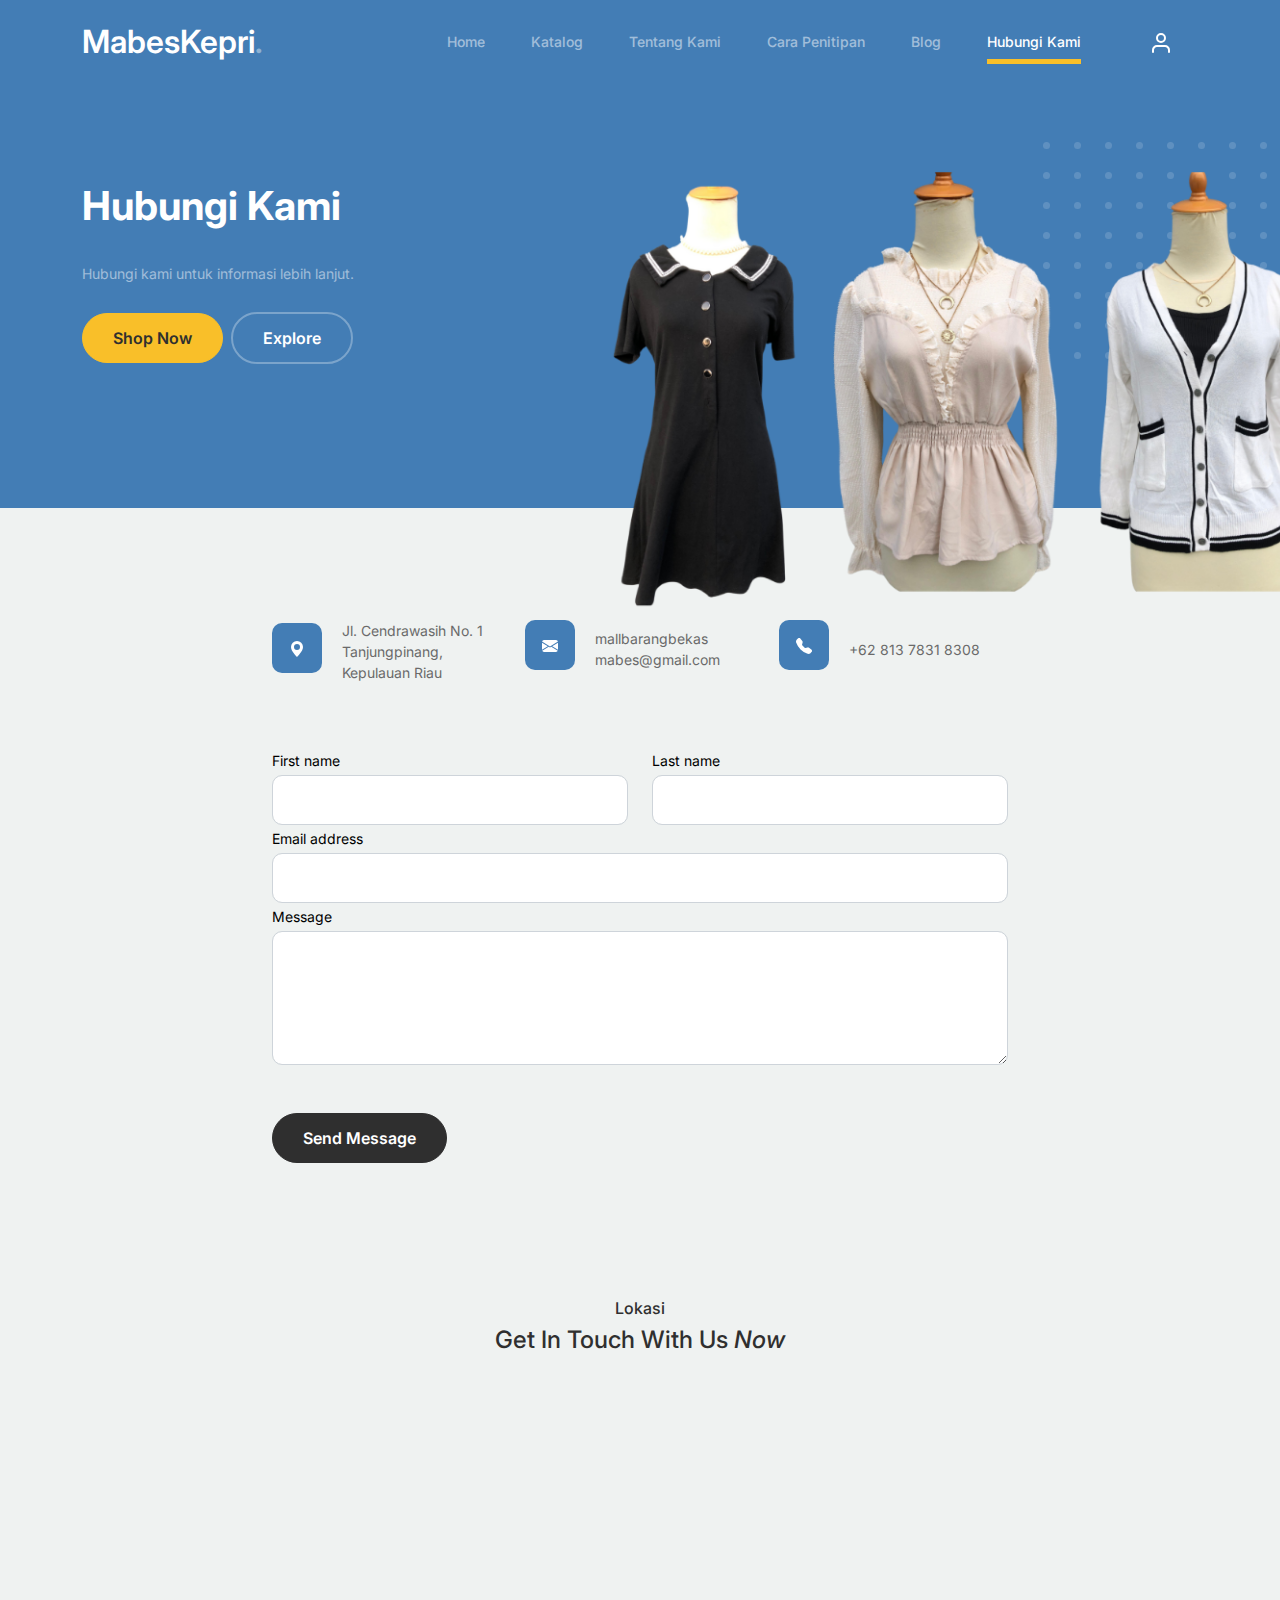
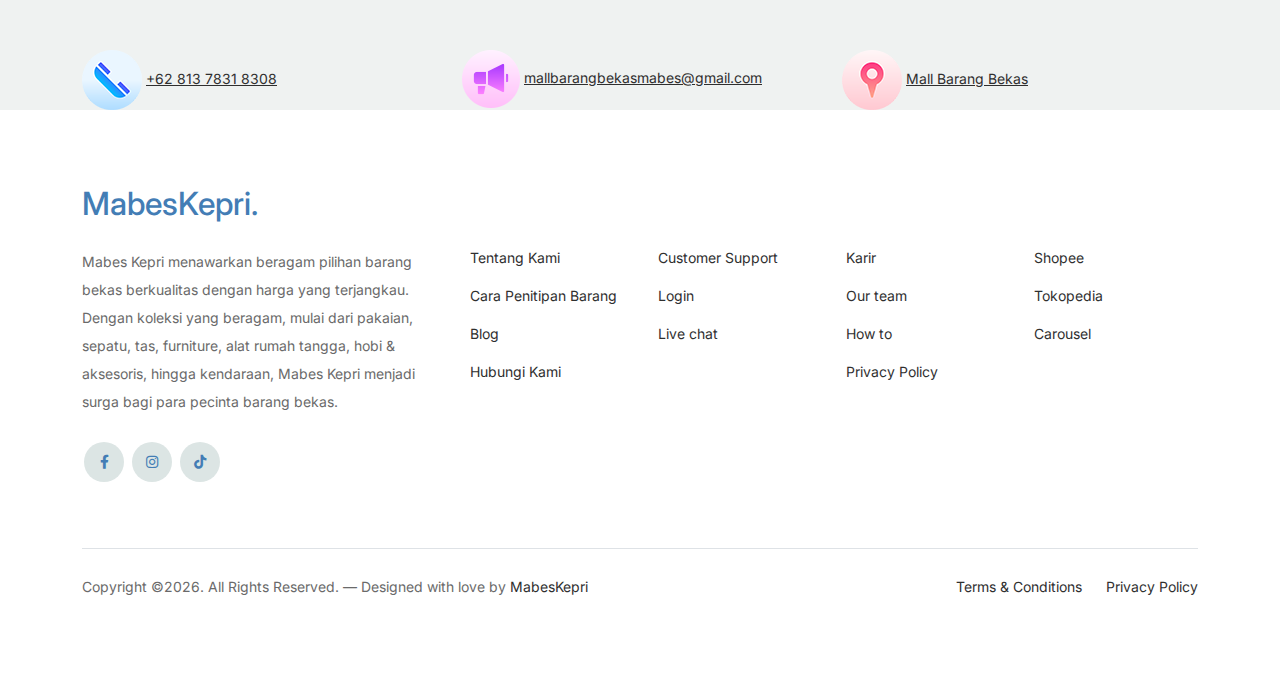
==== contact.html @ 5e80ec47 "Add files via upload" ====
<!-- /*
* Bootstrap 5
* Template Name: Furni
* Template Author: Untree.co
* Template URI: https://untree.co/
* License: https://creativecommons.org/licenses/by/3.0/
*/ -->
<!doctype html>
<html lang="en">
<head>
  <meta charset="utf-8">
  <meta name="viewport" content="width=device-width, initial-scale=1, shrink-to-fit=no">
  <meta name="author" content="Untree.co">
  <link rel="shortcut icon" href="favicon1.png">

  <meta name="description" content="" />
  <meta name="keywords" content="bootstrap, bootstrap4" />

		<!-- Bootstrap CSS -->
		<link href="css/bootstrap.min.css" rel="stylesheet">
		<link href="https://cdnjs.cloudflare.com/ajax/libs/font-awesome/6.0.0-beta3/css/all.min.css" rel="stylesheet">
		<link href="css/tiny-slider.css" rel="stylesheet">
		<link href="css/style.css" rel="stylesheet">
		<title>Hubungi Kami - Thrift Mall Barang Bekas Tanjungpinang. </title>
	</head>

	<body>

		<!-- Start Header/Navigation -->
		<nav class="custom-navbar navbar navbar navbar-expand-md navbar-dark bg-dark" arial-label="Furni navigation bar">

			<div class="container">
				<a class="navbar-brand" href="index.html">MabesKepri<span>.</span></a>

				<button class="navbar-toggler" type="button" data-bs-toggle="collapse" data-bs-target="#navbarsFurni" aria-controls="navbarsFurni" aria-expanded="false" aria-label="Toggle navigation">
					<span class="navbar-toggler-icon"></span>
				</button>

				<div class="collapse navbar-collapse" id="navbarsFurni">
					<ul class="custom-navbar-nav navbar-nav ms-auto mb-2 mb-md-0">
						<li class="nav-item">
							<a class="nav-link" href="index.html">Home</a>
						</li>
						<li><a class="nav-link" href="shop.html">Katalog</a></li>
						<li><a class="nav-link" href="tentangkami.html">Tentang Kami</a></li>
						<li><a class="nav-link" href="carapenitipan.html">Cara Penitipan</a></li>
						<li><a class="nav-link" href="blog-mabes.html">Blog</a></li>
						<li class="active"><a class="nav-link" href="contact.html">Hubungi Kami</a></li>
					</ul>

					<ul class="custom-navbar-cta navbar-nav mb-2 mb-md-0 ms-5">
						<li><a class="nav-link" href="#"><img src="images/user.svg"></a></li>
					</ul>
				</div>
			</div>
				
		</nav>
		<!-- End Header/Navigation -->

		<!-- Start Hero Section -->
			<div class="hero">
				<div class="container">
					<div class="row justify-content-between">
						<div class="col-lg-5">
							<div class="intro-excerpt">
								<h1>Hubungi Kami</h1>
								<p class="mb-4">Hubungi kami untuk informasi lebih lanjut.</p>
								<p><a href="https://www.facebook.com/profile.php?id=100088064366582" target="_blank" class="btn btn-secondary me-2">Shop Now</a><a href="https://www.facebook.com/profile.php?id=100088064366582" target="_blank" class="btn btn-white-outline">Explore</a></p>
							</div>
						</div>
						<div class="col-lg-7">
							<div class="hero-img-wrap">
								<img src="images/header_1.png" class="img-fluid">
							</div>
						</div>
					</div>
				</div>
			</div>
		<!-- End Hero Section -->

		
		<!-- Start Contact Form -->
		<div class="untree_co-section">
      <div class="container">

        <div class="block">
          <div class="row justify-content-center">


            <div class="col-md-8 col-lg-8 pb-4">


              <div class="row mb-5">
                <div class="col-lg-4">
                  <div  class="service no-shadow align-items-center link horizontal d-flex active" data-aos="fade-left" data-aos-delay="0">
                    <div class="service-icon color-1 mb-4">
                      <svg xmlns="http://www.w3.org/2000/svg" width="16" height="16" fill="currentColor" class="bi bi-geo-alt-fill" viewBox="0 0 16 16">
                        <path d="M8 16s6-5.686 6-10A6 6 0 0 0 2 6c0 4.314 6 10 6 10zm0-7a3 3 0 1 1 0-6 3 3 0 0 1 0 6z"/>
                      </svg>
                    </div> <!-- /.icon -->
                    <div class="service-contents">
                      <p>Jl. Cendrawasih No. 1 Tanjungpinang, Kepulauan Riau</p>
                    </div> <!-- /.service-contents-->
                  </div> <!-- /.service -->
                </div>

                <div class="col-lg-4">
                  <div  class="service no-shadow align-items-center link horizontal d-flex active" data-aos="fade-left" data-aos-delay="0">
                    <div class="service-icon color-1 mb-4">
                      <svg xmlns="http://www.w3.org/2000/svg" width="16" height="16" fill="currentColor" class="bi bi-envelope-fill" viewBox="0 0 16 16">
                        <path d="M.05 3.555A2 2 0 0 1 2 2h12a2 2 0 0 1 1.95 1.555L8 8.414.05 3.555zM0 4.697v7.104l5.803-3.558L0 4.697zM6.761 8.83l-6.57 4.027A2 2 0 0 0 2 14h12a2 2 0 0 0 1.808-1.144l-6.57-4.027L8 9.586l-1.239-.757zm3.436-.586L16 11.801V4.697l-5.803 3.546z"/>
                      </svg>
                    </div> <!-- /.icon -->
                    <div class="service-contents">
						<p>mallbarangbekas mabes@gmail.com</p>
                    </div> <!-- /.service-contents-->
                  </div> <!-- /.service -->
                </div>

                <div class="col-lg-4">
                  <div  class="service no-shadow align-items-center link horizontal d-flex active" data-aos="fade-left" data-aos-delay="0">
                    <div class="service-icon color-1 mb-4">
                      <svg xmlns="http://www.w3.org/2000/svg" width="16" height="16" fill="currentColor" class="bi bi-telephone-fill" viewBox="0 0 16 16">
                        <path fill-rule="evenodd" d="M1.885.511a1.745 1.745 0 0 1 2.61.163L6.29 2.98c.329.423.445.974.315 1.494l-.547 2.19a.678.678 0 0 0 .178.643l2.457 2.457a.678.678 0 0 0 .644.178l2.189-.547a1.745 1.745 0 0 1 1.494.315l2.306 1.794c.829.645.905 1.87.163 2.611l-1.034 1.034c-.74.74-1.846 1.065-2.877.702a18.634 18.634 0 0 1-7.01-4.42 18.634 18.634 0 0 1-4.42-7.009c-.362-1.03-.037-2.137.703-2.877L1.885.511z"/>
                      </svg>
                    </div> <!-- /.icon -->
                    <div class="service-contents">
                      <p>+62 813 7831 8308</p>
                    </div> <!-- /.service-contents-->
                  </div> <!-- /.service -->
                </div>
              </div>

              <form>
                <div class="row">
                  <div class="col-6">
                    <div class="form-group">
                      <label class="text-black" for="fname">First name</label>
                      <input type="text" class="form-control" id="fname">
                    </div>
                  </div>
                  <div class="col-6">
                    <div class="form-group">
                      <label class="text-black" for="lname">Last name</label>
                      <input type="text" class="form-control" id="lname">
                    </div>
                  </div>
                </div>
                <div class="form-group">
                  <label class="text-black" for="email">Email address</label>
                  <input type="email" class="form-control" id="email">
                </div>

                <div class="form-group mb-5">
                  <label class="text-black" for="message">Message</label>
                  <textarea name="" class="form-control" id="message" cols="30" rows="5"></textarea>
                </div>

                <button type="submit" class="btn btn-primary-hover-outline">Send Message</button>
              </form>

            </div>

          </div>

        </div>

      </div>


    </div>
  </div>

  <!-- End Contact Form -->

  <!-- Lokasi dan Maps Mabes -->
  <div id="contact" class="contact-us section">
	<div class="container">
	  <div class="row">
		<div class="col-lg-6 offset-lg-3 mx-auto text-center">
		  <div class="section-heading wow fadeIn" data-wow-duration="1s" data-wow-delay="0.5s">
			<h6 class="section-title">Lokasi</h6>
			<h4 class="section-title">Get In Touch With Us <em>Now</em></h4>
			<div class="line-dec"></div>
		  </div>
		</div>
		<div class="col-lg-12 wow fadeInUp" data-wow-duration="0.5s" data-wow-delay="0.25s">
		  <form id="contact" action="" method="post">
			<div class="row">
			  <div class="col-lg-12">
				<div class="contact-dec">
				  <img src="assets/img/contact-dec.png" alt="">
				</div>
			  </div>
			  <div class="col-lg-12">
				<div id="map">
					<iframe src="https://www.google.com/maps/embed?pb=!1m18!1m12!1m3!1d3989.3403338136027!2d104.485261!3d0.8868971000000001!2m3!1f0!2f0!3f0!3m2!1i1024!2i768!4f13.1!3m3!1m2!1s0x31d96d412ec97189%3A0x77d1cda90763cf6e!2sMall%20Barang%20Bekas%20Tanjungpinang!5e0!3m2!1sid!2sid!4v1688379117835!5m2!1sid!2sid" width="100%" height="250px" style="border:0;" allowfullscreen="" loading="lazy" referrerpolicy="no-referrer-when-downgrade"></iframe>
				</div>
			  </div>
			  <div class="col-lg-12">
				<div class="fill-form">
				  <div class="row">
					<div class="col-lg-4">
					  <div class="info-post">
						<div class="icon">
						  <img src="images/phone-icon.png" alt="">
						  <a href="https://api.whatsapp.com/send/?phone=6281378318308&text&type=phone_number&app_absent=0">+62 813 7831 8308</a>
						</div>
					  </div>
					</div>
					<div class="col-lg-4">
					  <div class="info-post">
						<div class="icon">
						  <img src="images/email-icon.png" alt="">
						  <a href="https://mailto:mallbarangbekasmabes@gmail.com/" style="font-size: 14px">mallbarangbekasmabes@gmail.com</a>
						</div>
					  </div>
					</div>
					<div class="col-lg-4">
					  <div class="info-post">
						<div class="icon">
						  <img src="images/location-icon.png" alt="">
						  <a href="https://goo.gl/maps/uCCm1bQEi2ZcomWW7">Mall Barang Bekas</a>
						</div>
					  </div>
					</div>
					</div>
				  </div>
				</div>
			  </div>
			</form>
		  </div>
		</div>
	  </div>
  </div>
  <!-- End of Lokasi -->

		

		<!-- Start Footer Section -->
		<footer class="footer-section">
			<div class="container relative">

				<div class="row g-5 mb-5">
					<div class="col-lg-4">
						<div class="mb-4 footer-logo-wrap"><a href="#" class="footer-logo">MabesKepri<span>.</span></a></div>
						<p class="mb-4">Mabes Kepri menawarkan beragam pilihan barang bekas berkualitas dengan harga yang terjangkau. Dengan koleksi yang beragam, mulai dari pakaian, sepatu, tas, furniture, alat rumah tangga, hobi & aksesoris, hingga kendaraan, Mabes Kepri menjadi surga bagi para pecinta barang bekas.</p>

						<ul class="list-unstyled custom-social">
							<li><a href="https://www.facebook.com/p/MabesKepri-100089088236366/"><span class="fa fa-brands fa-facebook-f"></span></a></li>
							<li><a href="https://www.instagram.com/mabeskepri"><span class="fa fa-brands fa-instagram"></span></a></li>
							<li><a href="https://www.tiktok.com/@mabeskepri"><span class="fa fa-brands fa-tiktok"></span></a></li>
						</ul>
					</div>

					<div class="col-lg-8">
						<div class="row links-wrap">
							<div class="col-6 col-sm-6 col-md-3">
								<ul class="list-unstyled">
									<li><a href="#">Tentang Kami</a></li>
									<li><a href="#">Cara Penitipan Barang</a></li>
									<li><a href="#">Blog</a></li>
									<li><a href="#">Hubungi Kami</a></li>
								</ul>
							</div>

							<div class="col-6 col-sm-6 col-md-3">
								<ul class="list-unstyled">
									<li><a href="https://wa.me/6281378318308">Customer Support</a></li>
									<li><a href="https://mabeskepri.com/login">Login</a></li>
									<li><a href="https://wa.me/6281378318308">Live chat</a></li>
								</ul>
							</div>

							<div class="col-6 col-sm-6 col-md-3">
								<ul class="list-unstyled">
									<li><a href="#">Karir</a></li>
									<li><a href="#">Our team</a></li>
									<li><a href="#">How to</a></li>
									<li><a href="#">Privacy Policy</a></li>
								</ul>
							</div>

							<div class="col-6 col-sm-6 col-md-3">
								<ul class="list-unstyled">
									<li><a href="https://shopee.co.id/mabesmallbarangbekas">Shopee</a></li>
									<li><a href="https://www.tokopedia.com/mabeskepri?source=universe&st=product">Tokopedia</a></li>
									<li><a href="https://id.carousell.com/u/mstore_9/">Carousel</a></li>
								</ul>
							</div>
						</div>
					</div>

				</div>

				<div class="border-top copyright">
					<div class="row pt-4">
						<div class="col-lg-6">
							<p class="mb-2 text-center text-lg-start">Copyright &copy;<script>document.write(new Date().getFullYear());</script>. All Rights Reserved. &mdash; Designed with love by <a href="https://mabeskepri.com">MabesKepri</a>  <!-- License information: https://untree.co/license/ -->
            </p>
						</div>

						<div class="col-lg-6 text-center text-lg-end">
							<ul class="list-unstyled d-inline-flex ms-auto">
								<li class="me-4"><a href="#">Terms &amp; Conditions</a></li>
								<li><a href="#">Privacy Policy</a></li>
							</ul>
						</div>

					</div>
				</div>

			</div>
		</footer>
		<!-- End Footer Section -->	


		<script src="js/bootstrap.bundle.min.js"></script>
		<script src="js/tiny-slider.js"></script>
		<script src="js/custom.js"></script>
	</body>

</html>
---- css/tiny-slider.css ----
.tns-outer{padding:0 !important}.tns-outer [hidden]{display:none !important}.tns-outer [aria-controls],.tns-outer [data-action]{cursor:pointer}.tns-slider{-webkit-transition:all 0s;-moz-transition:all 0s;transition:all 0s}.tns-slider>.tns-item{-webkit-box-sizing:border-box;-moz-box-sizing:border-box;box-sizing:border-box}.tns-horizontal.tns-subpixel{white-space:nowrap}.tns-horizontal.tns-subpixel>.tns-item{display:inline-block;vertical-align:top;white-space:normal}.tns-horizontal.tns-no-subpixel:after{content:'';display:table;clear:both}.tns-horizontal.tns-no-subpixel>.tns-item{float:left}.tns-horizontal.tns-carousel.tns-no-subpixel>.tns-item{margin-right:-100%}.tns-no-calc{position:relative;left:0}.tns-gallery{position:relative;left:0;min-height:1px}.tns-gallery>.tns-item{position:absolute;left:-100%;-webkit-transition:transform 0s, opacity 0s;-moz-transition:transform 0s, opacity 0s;transition:transform 0s, opacity 0s}.tns-gallery>.tns-slide-active{position:relative;left:auto !important}.tns-gallery>.tns-moving{-webkit-transition:all 0.25s;-moz-transition:all 0.25s;transition:all 0.25s}.tns-autowidth{display:inline-block}.tns-lazy-img{-webkit-transition:opacity 0.6s;-moz-transition:opacity 0.6s;transition:opacity 0.6s;opacity:0.6}.tns-lazy-img.tns-complete{opacity:1}.tns-ah{-webkit-transition:height 0s;-moz-transition:height 0s;transition:height 0s}.tns-ovh{overflow:hidden}.tns-visually-hidden{position:absolute;left:-10000em}.tns-transparent{opacity:0;visibility:hidden}.tns-fadeIn{opacity:1;filter:alpha(opacity=100);z-index:0}.tns-normal,.tns-fadeOut{opacity:0;filter:alpha(opacity=0);z-index:-1}.tns-vpfix{white-space:nowrap}.tns-vpfix>div,.tns-vpfix>li{display:inline-block}.tns-t-subp2{margin:0 auto;width:310px;position:relative;height:10px;overflow:hidden}.tns-t-ct{width:2333.3333333%;width:-webkit-calc(100% * 70 / 3);width:-moz-calc(100% * 70 / 3);width:calc(100% * 70 / 3);position:absolute;right:0}.tns-t-ct:after{content:'';display:table;clear:both}.tns-t-ct>div{width:1.4285714%;width:-webkit-calc(100% / 70);width:-moz-calc(100% / 70);width:calc(100% / 70);height:10px;float:left}

/*# sourceMappingURL=sourcemaps/tiny-slider.css.map */
---- css/style.css ----
/*
* Template Name: UntreeStore
* Template Author: Untree.co
* Author URI: https://untree.co/
* License: https://creativecommons.org/licenses/by/3.0/
*/
@import url("https://fonts.googleapis.com/css2?family=Inter:wght@400;500;600;700;800&display=swap");
body {
  overflow-x: hidden;
  position: relative; }

body {
  font-family: "Inter", sans-serif;
  font-weight: 400;
  line-height: 28px;
  color: #6a6a6a;
  font-size: 14px;
  background-color: #eff2f1; }

a {
  text-decoration: none;
  -webkit-transition: .3s all ease;
  -o-transition: .3s all ease;
  transition: .3s all ease;
  color: #2f2f2f;
  text-decoration: underline; }
  a:hover {
    color: #2f2f2f;
    text-decoration: none; }
  a.more {
    font-weight: 600; }

.custom-navbar {
  background: #437db5 !important;
  padding-top: 20px;
  padding-bottom: 20px; }
  .custom-navbar .navbar-brand {
    font-size: 32px;
    font-weight: 600; }
    .custom-navbar .navbar-brand > span {
      opacity: .4; }
  .custom-navbar .navbar-toggler {
    border-color: transparent; }
    .custom-navbar .navbar-toggler:active, .custom-navbar .navbar-toggler:focus {
      -webkit-box-shadow: none;
      box-shadow: none;
      outline: none; }
  @media (min-width: 992px) {
    .custom-navbar .custom-navbar-nav li {
      margin-left: 15px;
      margin-right: 15px; } }
  .custom-navbar .custom-navbar-nav li a {
    font-weight: 500;
    color: #ffffff !important;
    opacity: .5;
    -webkit-transition: .3s all ease;
    -o-transition: .3s all ease;
    transition: .3s all ease;
    position: relative; }
    @media (min-width: 768px) {
      .custom-navbar .custom-navbar-nav li a:before {
        content: "";
        position: absolute;
        bottom: 0;
        left: 8px;
        right: 8px;
        background: #f9bf29;
        height: 5px;
        opacity: 1;
        visibility: visible;
        width: 0;
        -webkit-transition: .15s all ease-out;
        -o-transition: .15s all ease-out;
        transition: .15s all ease-out; } }
    .custom-navbar .custom-navbar-nav li a:hover {
      opacity: 1; }
      .custom-navbar .custom-navbar-nav li a:hover:before {
        width: calc(100% - 16px); }
  .custom-navbar .custom-navbar-nav li.active a {
    opacity: 1; }
    .custom-navbar .custom-navbar-nav li.active a:before {
      width: calc(100% - 16px); }
  .custom-navbar .custom-navbar-cta {
    margin-left: 0 !important;
    -webkit-box-orient: horizontal;
    -webkit-box-direction: normal;
    -ms-flex-direction: row;
    flex-direction: row; }
    @media (min-width: 768px) {
      .custom-navbar .custom-navbar-cta {
        margin-left: 40px !important; } }
    .custom-navbar .custom-navbar-cta li {
      margin-left: 0px;
      margin-right: 0px; }
      .custom-navbar .custom-navbar-cta li:first-child {
        margin-right: 20px; }

.hero {
  background: #437db5;
  padding: calc(4rem - 30px) 0 0rem 0; }
  @media (min-width: 768px) {
    .hero {
      padding: calc(4rem - 30px) 0 4rem 0; } }
  @media (min-width: 992px) {
    .hero {
      padding: calc(8rem - 30px) 0 8rem 0; } }
  .hero .intro-excerpt {
    position: relative;
    z-index: 4; }
    @media (min-width: 992px) {
      .hero .intro-excerpt {
        max-width: 450px; } }
  .hero h1 {
    font-weight: 700;
    color: #ffffff;
    margin-bottom: 30px; }
    @media (min-width: 1400px) {
      .hero h1 {
        font-size: 54px; } }
  .hero p {
    color: rgba(255, 255, 255, 0.5);
    margin-botom: 30px; }
  .hero .hero-img-wrap {
    position: relative; }
    .hero .hero-img-wrap img {
      position: relative;
      top: 0px;
      right: 0px;
      z-index: 2;
      max-width: 780px;
      left: -20px; }
      @media (min-width: 768px) {
        .hero .hero-img-wrap img {
          right: 0px;
          left: -100px; } }
      @media (min-width: 992px) {
        .hero .hero-img-wrap img {
          left: 0px;
          top: -80px;
          position: absolute;
          right: -50px; } }
      @media (min-width: 1200px) {
        .hero .hero-img-wrap img {
          left: 0px;
          top: -80px;
          right: -100px; } }
    .hero .hero-img-wrap:after {
      content: "";
      position: absolute;
      width: 255px;
      height: 217px;
      background-image: url("../images/dots-light.svg");
      background-size: contain;
      background-repeat: no-repeat;
      right: -100px;
      top: -0px; }
      @media (min-width: 1200px) {
        .hero .hero-img-wrap:after {
          top: -40px; } }

.btn {
  font-weight: 600;
  padding: 12px 30px;
  border-radius: 30px;
  color: #ffffff;
  background: #2f2f2f;
  border-color: #2f2f2f; }
  .btn:hover {
    color: #ffffff;
    background: #222222;
    border-color: #222222; }
  .btn:active, .btn:focus {
    outline: none !important;
    -webkit-box-shadow: none;
    box-shadow: none; }
  .btn.btn-primary {
    background: #437db5;
    border-color: #437db5; }
    .btn.btn-primary:hover {
      background: #314d43;
      border-color: #314d43; }
  .btn.btn-secondary {
    color: #2f2f2f;
    background: #f9bf29;
    border-color: #f9bf29; }
    .btn.btn-secondary:hover {
      background: #f8b810;
      border-color: #f8b810; }
  .btn.btn-white-outline {
    background: transparent;
    border-width: 2px;
    border-color: rgba(255, 255, 255, 0.3); }
    .btn.btn-white-outline:hover {
      border-color: white;
      color: #ffffff; }

.section-title {
  color: #2f2f2f; }

.product-section {
  padding: 7rem 0; }
  .product-section .product-item {
    text-align: center;
    text-decoration: none;
    display: block;
    position: relative;
    padding-bottom: 50px;
    cursor: pointer; }
    .product-section .product-item .product-thumbnail {
      margin-bottom: 30px;
      position: relative;
      top: 0;
      -webkit-transition: .3s all ease;
      -o-transition: .3s all ease;
      transition: .3s all ease; }
    .product-section .product-item h3 {
      font-weight: 600;
      font-size: 16px; }
    .product-section .product-item strong {
      font-weight: 800 !important;
      font-size: 18px !important; }
    .product-section .product-item h3, .product-section .product-item strong {
      color: #2f2f2f;
      text-decoration: none; }
    .product-section .product-item .icon-cross {
      position: absolute;
      width: 35px;
      height: 35px;
      display: inline-block;
      background: #2f2f2f;
      bottom: 15px;
      left: 50%;
      -webkit-transform: translateX(-50%);
      -ms-transform: translateX(-50%);
      transform: translateX(-50%);
      margin-bottom: -17.5px;
      border-radius: 50%;
      opacity: 0;
      visibility: hidden;
      -webkit-transition: .3s all ease;
      -o-transition: .3s all ease;
      transition: .3s all ease; }
      .product-section .product-item .icon-cross img {
        position: absolute;
        left: 50%;
        top: 50%;
        -webkit-transform: translate(-50%, -50%);
        -ms-transform: translate(-50%, -50%);
        transform: translate(-50%, -50%); }
    .product-section .product-item:before {
      bottom: 0;
      left: 0;
      right: 0;
      position: absolute;
      content: "";
      background: #dce5e4;
      height: 0%;
      z-index: -1;
      border-radius: 10px;
      -webkit-transition: .3s all ease;
      -o-transition: .3s all ease;
      transition: .3s all ease; }
    .product-section .product-item:hover .product-thumbnail {
      top: -25px; }
    .product-section .product-item:hover .icon-cross {
      bottom: 0;
      opacity: 1;
      visibility: visible; }
    .product-section .product-item:hover:before {
      height: 70%; }

.why-choose-section {
  padding: 7rem 0; }
  .why-choose-section .img-wrap {
    position: relative; }
    .why-choose-section .img-wrap:before {
      position: absolute;
      content: "";
      width: 255px;
      height: 217px;
      background-image: url("../images/dots-yellow.svg");
      background-repeat: no-repeat;
      background-size: contain;
      -webkit-transform: translate(-40%, -40%);
      -ms-transform: translate(-40%, -40%);
      transform: translate(-40%, -40%);
      z-index: -1; }
    .why-choose-section .img-wrap img {
      border-radius: 20px; }

.feature {
  margin-bottom: 30px; }
  .feature .icon {
    display: inline-block;
    position: relative;
    margin-bottom: 20px; }
    .feature .icon:before {
      content: "";
      width: 33px;
      height: 33px;
      position: absolute;
      background: rgba(59, 93, 80, 0.2);
      border-radius: 50%;
      right: -8px;
      bottom: 0; }
  .feature h3 {
    font-size: 14px;
    color: #2f2f2f; }
  .feature p {
    font-size: 14px;
    line-height: 22px;
    color: #6a6a6a; }

.we-help-section {
  padding: 7rem 0; }
  .we-help-section .imgs-grid {
    display: -ms-grid;
    display: grid;
    -ms-grid-columns: (1fr)[27];
    grid-template-columns: repeat(27, 1fr);
    position: relative; }
    .we-help-section .imgs-grid:before {
      position: absolute;
      content: "";
      width: 255px;
      height: 217px;
      background-image: url("../images/dots-green.svg");
      background-size: contain;
      background-repeat: no-repeat;
      -webkit-transform: translate(-40%, -40%);
      -ms-transform: translate(-40%, -40%);
      transform: translate(-40%, -40%);
      z-index: -1; }
    .we-help-section .imgs-grid .grid {
      position: relative; }
      .we-help-section .imgs-grid .grid img {
        border-radius: 20px;
        max-width: 100%; }
      .we-help-section .imgs-grid .grid.grid-1 {
        -ms-grid-column: 1;
        -ms-grid-column-span: 18;
        grid-column: 1 / span 18;
        -ms-grid-row: 1;
        -ms-grid-row-span: 27;
        grid-row: 1 / span 27; }
      .we-help-section .imgs-grid .grid.grid-2 {
        -ms-grid-column: 19;
        -ms-grid-column-span: 27;
        grid-column: 19 / span 27;
        -ms-grid-row: 1;
        -ms-grid-row-span: 5;
        grid-row: 1 / span 5;
        padding-left: 20px; }
      .we-help-section .imgs-grid .grid.grid-3 {
        -ms-grid-column: 14;
        -ms-grid-column-span: 16;
        grid-column: 14 / span 16;
        -ms-grid-row: 6;
        -ms-grid-row-span: 27;
        grid-row: 6 / span 27;
        padding-top: 20px; }

.custom-list {
  width: 100%; }
  .custom-list li {
    display: inline-block;
    width: calc(50% - 20px);
    margin-bottom: 12px;
    line-height: 1.5;
    position: relative;
    padding-left: 20px; }
    .custom-list li:before {
      content: "";
      width: 8px;
      height: 8px;
      border-radius: 50%;
      border: 2px solid #437db5;
      position: absolute;
      left: 0;
      top: 8px; }

.popular-product {
  padding: 0 0 7rem 0; }
  .popular-product .product-item-sm h3 {
    font-size: 14px;
    font-weight: 700;
    color: #2f2f2f; }
  .popular-product .product-item-sm a {
    text-decoration: none;
    color: #2f2f2f;
    -webkit-transition: .3s all ease;
    -o-transition: .3s all ease;
    transition: .3s all ease; }
    .popular-product .product-item-sm a:hover {
      color: rgba(47, 47, 47, 0.5); }
  .popular-product .product-item-sm p {
    line-height: 1.4;
    margin-bottom: 10px;
    font-size: 14px; }
  .popular-product .product-item-sm .thumbnail {
    margin-right: 10px;
    -webkit-box-flex: 0;
    -ms-flex: 0 0 120px;
    flex: 0 0 120px;
    position: relative; }
    .popular-product .product-item-sm .thumbnail:before {
      content: "";
      position: absolute;
      border-radius: 20px;
      background: #dce5e4;
      width: 98px;
      height: 98px;
      top: 50%;
      left: 50%;
      -webkit-transform: translate(-50%, -50%);
      -ms-transform: translate(-50%, -50%);
      transform: translate(-50%, -50%);
      z-index: -1; }

.testimonial-section {
  padding: 3rem 0 7rem 0; }

.testimonial-slider-wrap {
  position: relative; }
  .testimonial-slider-wrap .tns-inner {
    padding-top: 30px; }
  .testimonial-slider-wrap .item .testimonial-block blockquote {
    font-size: 16px; }
    @media (min-width: 768px) {
      .testimonial-slider-wrap .item .testimonial-block blockquote {
        line-height: 32px;
        font-size: 18px; } }
  .testimonial-slider-wrap .item .testimonial-block .author-info .author-pic {
    margin-bottom: 20px; }
    .testimonial-slider-wrap .item .testimonial-block .author-info .author-pic img {
      max-width: 80px;
      border-radius: 50%; }
  .testimonial-slider-wrap .item .testimonial-block .author-info h3 {
    font-size: 14px;
    font-weight: 700;
    color: #2f2f2f;
    margin-bottom: 0; }
  .testimonial-slider-wrap #testimonial-nav {
    position: absolute;
    top: 50%;
    z-index: 99;
    width: 100%;
    display: none; }
    @media (min-width: 768px) {
      .testimonial-slider-wrap #testimonial-nav {
        display: block; } }
    .testimonial-slider-wrap #testimonial-nav > span {
      cursor: pointer;
      position: absolute;
      width: 58px;
      height: 58px;
      line-height: 58px;
      border-radius: 50%;
      background: rgba(59, 93, 80, 0.1);
      color: #2f2f2f;
      -webkit-transition: .3s all ease;
      -o-transition: .3s all ease;
      transition: .3s all ease; }
      .testimonial-slider-wrap #testimonial-nav > span:hover {
        background: #437db5;
        color: #ffffff; }
    .testimonial-slider-wrap #testimonial-nav .prev {
      left: -10px; }
    .testimonial-slider-wrap #testimonial-nav .next {
      right: 0; }
  .testimonial-slider-wrap .tns-nav {
    position: absolute;
    bottom: -50px;
    left: 50%;
    -webkit-transform: translateX(-50%);
    -ms-transform: translateX(-50%);
    transform: translateX(-50%); }
    .testimonial-slider-wrap .tns-nav button {
      background: none;
      border: none;
      display: inline-block;
      position: relative;
      width: 0 !important;
      height: 7px !important;
      margin: 2px; }
      .testimonial-slider-wrap .tns-nav button:active, .testimonial-slider-wrap .tns-nav button:focus, .testimonial-slider-wrap .tns-nav button:hover {
        outline: none;
        -webkit-box-shadow: none;
        box-shadow: none;
        background: none; }
      .testimonial-slider-wrap .tns-nav button:before {
        display: block;
        width: 7px;
        height: 7px;
        left: 0;
        top: 0;
        position: absolute;
        content: "";
        border-radius: 50%;
        -webkit-transition: .3s all ease;
        -o-transition: .3s all ease;
        transition: .3s all ease;
        background-color: #d6d6d6; }
      .testimonial-slider-wrap .tns-nav button:hover:before, .testimonial-slider-wrap .tns-nav button.tns-nav-active:before {
        background-color: #437db5; }

.before-footer-section {
  padding: 7rem 0 12rem 0 !important; }

.blog-section {
  padding: 7rem 0 12rem 0; }
  .blog-section .post-entry a {
    text-decoration: none; }
  .blog-section .post-entry .post-thumbnail {
    display: block;
    margin-bottom: 20px; }
    .blog-section .post-entry .post-thumbnail img {
      border-radius: 20px;
      -webkit-transition: .3s all ease;
      -o-transition: .3s all ease;
      transition: .3s all ease; }
  .blog-section .post-entry .post-content-entry {
    padding-left: 15px;
    padding-right: 15px; }
    .blog-section .post-entry .post-content-entry h3 {
      font-size: 16px;
      margin-bottom: 0;
      font-weight: 600;
      margin-bottom: 7px; }
    .blog-section .post-entry .post-content-entry .meta {
      font-size: 14px; }
      .blog-section .post-entry .post-content-entry .meta a {
        font-weight: 600; }
  .blog-section .post-entry:hover .post-thumbnail img, .blog-section .post-entry:focus .post-thumbnail img {
    opacity: .7; }

.footer-section {
  padding: 80px 0;
  background: #ffffff; }
  .footer-section .relative {
    position: relative; }
  .footer-section a {
    text-decoration: none;
    color: #2f2f2f;
    -webkit-transition: .3s all ease;
    -o-transition: .3s all ease;
    transition: .3s all ease; }
    .footer-section a:hover {
      color: rgba(47, 47, 47, 0.5); }
  .footer-section .subscription-form {
    margin-bottom: 40px;
    position: relative;
    z-index: 2;
    margin-top: 100px; }
    @media (min-width: 992px) {
      .footer-section .subscription-form {
        margin-top: 0px;
        margin-bottom: 80px; } }
    .footer-section .subscription-form h3 {
      font-size: 18px;
      font-weight: 500;
      color: #437db5; }
    .footer-section .subscription-form .form-control {
      height: 50px;
      border-radius: 10px;
      font-family: "Inter", sans-serif; }
      .footer-section .subscription-form .form-control:active, .footer-section .subscription-form .form-control:focus {
        outline: none;
        -webkit-box-shadow: none;
        box-shadow: none;
        border-color: #437db5;
        -webkit-box-shadow: 0 1px 4px 0 rgba(0, 0, 0, 0.2);
        box-shadow: 0 1px 4px 0 rgba(0, 0, 0, 0.2); }
      .footer-section .subscription-form .form-control::-webkit-input-placeholder {
        font-size: 14px; }
      .footer-section .subscription-form .form-control::-moz-placeholder {
        font-size: 14px; }
      .footer-section .subscription-form .form-control:-ms-input-placeholder {
        font-size: 14px; }
      .footer-section .subscription-form .form-control:-moz-placeholder {
        font-size: 14px; }
    .footer-section .subscription-form .btn {
      border-radius: 10px !important; }
  .footer-section .sofa-img {
    position: absolute;
    top: -200px;
    z-index: 1;
    right: 0; }
    .footer-section .sofa-img img {
      max-width: 380px; }
  .footer-section .links-wrap {
    margin-top: 0px; }
    @media (min-width: 992px) {
      .footer-section .links-wrap {
        margin-top: 54px; } }
    .footer-section .links-wrap ul li {
      margin-bottom: 10px; }
  .footer-section .footer-logo-wrap .footer-logo {
    font-size: 32px;
    font-weight: 500;
    text-decoration: none;
    color: #437db5; }
  .footer-section .custom-social li {
    margin: 2px;
    display: inline-block; }
    .footer-section .custom-social li a {
      width: 40px;
      height: 40px;
      text-align: center;
      line-height: 40px;
      display: inline-block;
      background: #dce5e4;
      color: #437db5;
      border-radius: 50%; }
      .footer-section .custom-social li a:hover {
        background: #437db5;
        color: #ffffff; }
  .footer-section .border-top {
    border-color: #dce5e4; }
    .footer-section .border-top.copyright {
      font-size: 14px !important; }

.untree_co-section {
  padding: 7rem 0; }

.form-control {
  height: 50px;
  border-radius: 10px;
  font-family: "Inter", sans-serif; }
  .form-control:active, .form-control:focus {
    outline: none;
    -webkit-box-shadow: none;
    box-shadow: none;
    border-color: #437db5;
    -webkit-box-shadow: 0 1px 4px 0 rgba(0, 0, 0, 0.2);
    box-shadow: 0 1px 4px 0 rgba(0, 0, 0, 0.2); }
  .form-control::-webkit-input-placeholder {
    font-size: 14px; }
  .form-control::-moz-placeholder {
    font-size: 14px; }
  .form-control:-ms-input-placeholder {
    font-size: 14px; }
  .form-control:-moz-placeholder {
    font-size: 14px; }

.service {
  line-height: 1.5; }
  .service .service-icon {
    border-radius: 10px;
    -webkit-box-flex: 0;
    -ms-flex: 0 0 50px;
    flex: 0 0 50px;
    height: 50px;
    line-height: 50px;
    text-align: center;
    background: #437db5;
    margin-right: 20px;
    color: #ffffff; }

textarea {
  height: auto !important; }

.site-blocks-table {
  overflow: auto; }
  .site-blocks-table .product-thumbnail {
    width: 200px; }
  .site-blocks-table .btn {
    padding: 2px 10px; }
  .site-blocks-table thead th {
    padding: 30px;
    text-align: center;
    border-width: 0px !important;
    vertical-align: middle;
    color: rgba(0, 0, 0, 0.8);
    font-size: 18px; }
  .site-blocks-table td {
    padding: 20px;
    text-align: center;
    vertical-align: middle;
    color: rgba(0, 0, 0, 0.8); }
  .site-blocks-table tbody tr:first-child td {
    border-top: 1px solid #437db5 !important; }
  .site-blocks-table .btn {
    background: none !important;
    color: #000000;
    border: none;
    height: auto !important; }

.site-block-order-table th {
  border-top: none !important;
  border-bottom-width: 1px !important; }

.site-block-order-table td, .site-block-order-table th {
  color: #000000; }

.couponcode-wrap input {
  border-radius: 10px !important; }

.text-primary {
  color: #437db5 !important; }

.thankyou-icon {
  position: relative;
  color: #437db5; }
  .thankyou-icon:before {
    position: absolute;
    content: "";
    width: 50px;
    height: 50px;
    border-radius: 50%;
    background: rgba(59, 93, 80, 0.2); }
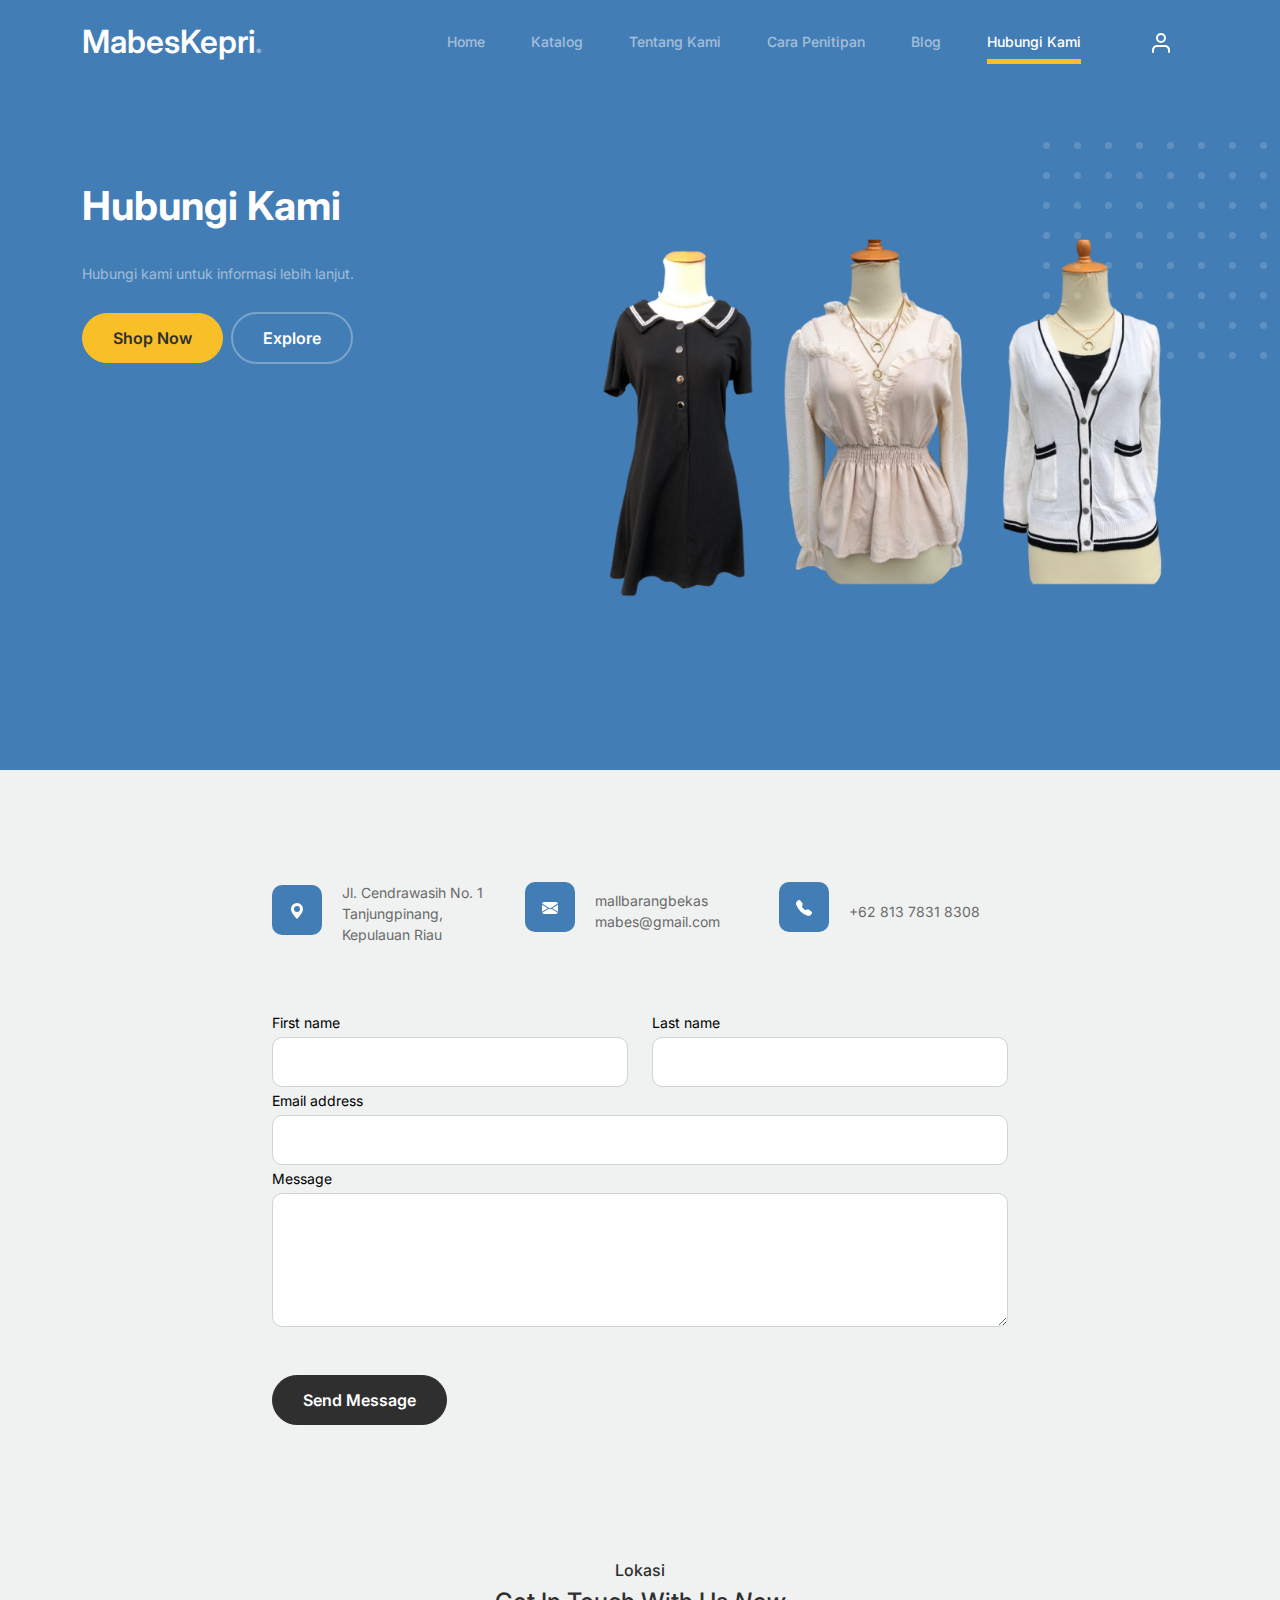
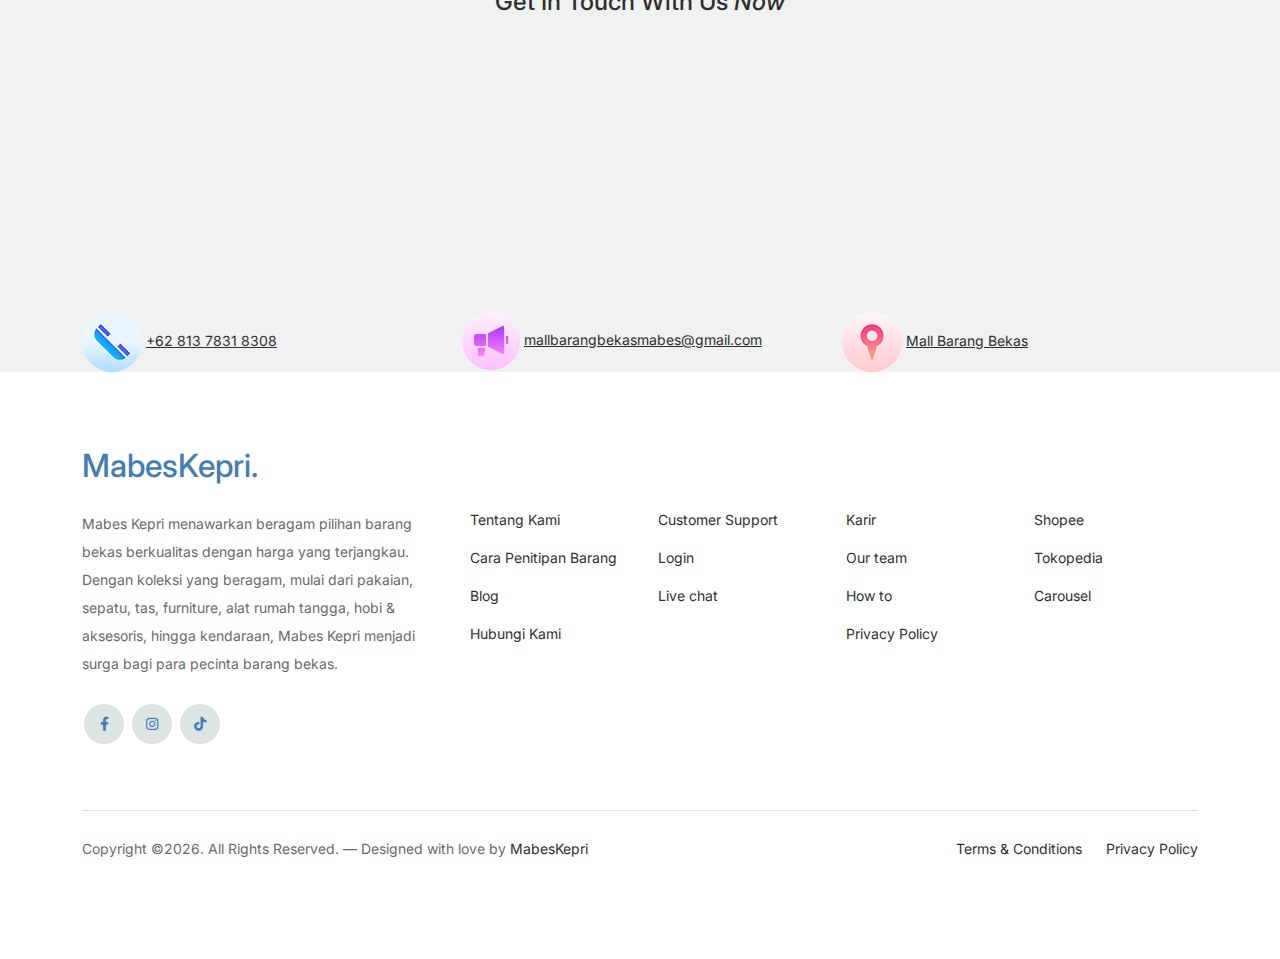
==== commit 030a4ee8: "contact.html" ====
--- a/contact.html
+++ b/contact.html
@@ -69,7 +69,7 @@
 							</div>
 						</div>
 						<div class="col-lg-7">
-							<div class="hero-img-wrap">
+							<div class="hero-img-wrap"></div>
 								<img src="images/header_1.png" class="img-fluid">
 							</div>
 						</div>
